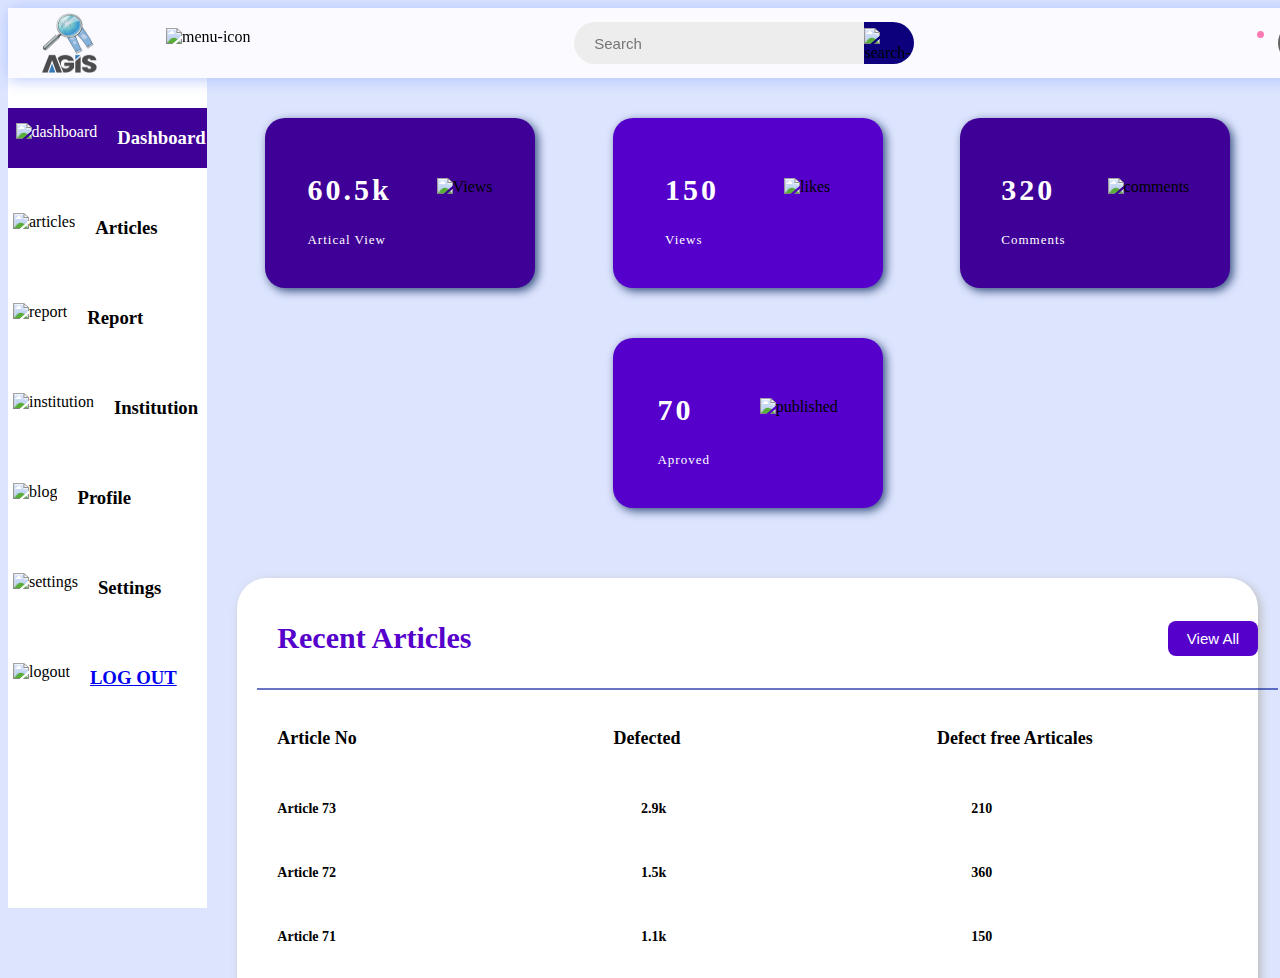
==== templates/ADMIN.html @ d0c77cff "here is my first commit" ====
<!DOCTYPE html>
<html lang="en">

<head>
	<link rel="stylesheet" href="ADMIN.css">
	<meta charset="UTF-8">
	<meta http-equiv="X-UA-Compatible"
		content="IE=edge">
	<meta name="viewport"
		content="width=device-width,
				initial-scale=1.0">
	<title>Automated Garments Inspection</title>
	<link rel="stylesheet"
		href="ADMIN.css">
</head>

<body>

	<!-- for header part -->
	<header>

		<div class="logosec">
			<div class="logo"><img src="logo.png" alt=""></div>
			<img src=
"https://media.geeksforgeeks.org/wp-content/uploads/20221210182541/Untitled-design-(30).png"
				class="icn menuicn"
				id="menuicn"
				alt="menu-icon">
		</div>

		<div class="searchbar">
			<input type="text"
				placeholder="Search">
			<div class="searchbtn">
			<img src="https://media.geeksforgeeks.org/wp-content/uploads/20221210180758/Untitled-design-(28).png"
				 class="icn srchicn"
					alt="search-icon">
			</div>
		</div>

		<div class="message">
			<div class="circle"></div>
			<img src=
"https://media.geeksforgeeks.org/wp-content/uploads/20221210183322/8.png"
				class="icn"
				alt="">
			<div class="dp">
			<img src=
"https://media.geeksforgeeks.org/wp-content/uploads/20221210180014/profile-removebg-preview.png"
					class="dpicn"
					alt="dp">
			</div>
		</div>

	</header>

	<div class="main-container">
		<div class="navcontainer">
			<ol><ol><li><nav class="nav">
				<div class="nav-upper-options">
					<div class="nav-option option1">
						<img src=
"https://media.geeksforgeeks.org/wp-content/uploads/20221210182148/Untitled-design-(29).png"
							class="nav-img"
							alt="dashboard">
						<h3> Dashboard</h3>
					</div>

					<div class="option2 nav-option">
						<img src=
"https://media.geeksforgeeks.org/wp-content/uploads/20221210183322/9.png"
							class="nav-img"
							alt="articles">
						<h3> Articles</h3>
					</div>

					<div class="nav-option option3">
						<img src=
"https://media.geeksforgeeks.org/wp-content/uploads/20221210183320/5.png"
							class="nav-img"
							alt="report">
						<h3> Report</h3>
					</div>

					<div class="nav-option option4">
						<img src=
"https://media.geeksforgeeks.org/wp-content/uploads/20221210183321/6.png"
							class="nav-img"
							alt="institution">
						<h3> Institution</h3>
					</div>

					<div class="nav-option option5">
						<img src=
"https://media.geeksforgeeks.org/wp-content/uploads/20221210183323/10.png"
							class="nav-img"
							alt="blog">
						<h3> Profile</h3>
					</div>

					<div class="nav-option option6">
						<img src=
"https://media.geeksforgeeks.org/wp-content/uploads/20221210183320/4.png"
							class="nav-img"
							alt="settings">
						<h3> Settings</h3>
					</div>

					<div class="nav-option logout">
						<img src=
"https://media.geeksforgeeks.org/wp-content/uploads/20221210183321/7.png"
							class="nav-img"
							alt="logout">
						<h3><a href="login.html"> LOG OUT</a></h3>
					</div>

				</div>
			</nav></li></ol></ol>
		</div>
		<div class="main">

			<div class="searchbar2">
				<input type="text"
					name=""
					id=""
					placeholder="Search">
				<div class="searchbtn">
				<img src=
"https://media.geeksforgeeks.org/wp-content/uploads/20221210180758/Untitled-design-(28).png"
						class="icn srchicn"
						alt="search-button">
				</div>
			</div>

			<div class="box-container">
				<div class="box box1">
					<div class="text">
						<h2 class="topic-heading">60.5k
						<h2 class="topic">Artical View</h2>
							</div>
					<img src="https://media.geeksforgeeks.org/wp-content/uploads/20221210184645/Untitled-design-(31).png"
						alt="Views">
					</div>

				<div class="box box2">
					<div class="text">
						<h2 class="topic-heading">150</h2>
						<h2 class="topic">Views</h2>
					</div>

					<img src=
"https://media.geeksforgeeks.org/wp-content/uploads/20221210185030/14.png"
						alt="likes">
				</div>

				<div class="box box3">
					<div class="text">
						<h2 class="topic-heading">320</h2>
						<h2 class="topic">Comments</h2>
					</div>

					<img src=
"https://media.geeksforgeeks.org/wp-content/uploads/20221210184645/Untitled-design-(32).png"
						alt="comments">
				</div>

				<div class="box box4">
					<div class="text">
						<h2 class="topic-heading">70</h2>
						<h2 class="topic">Aproved</h2>
					</div>

					<img src=
"https://media.geeksforgeeks.org/wp-content/uploads/20221210185029/13.png" alt="published">
				</div>
			</div>

			<div class="report-container">
				<div class="report-header">
					<h1 class="recent-Articles">Recent Articles</h1>
					<button class="view">View All</button>
				</div>

				<div class="report-body">
					<div class="report-topic-heading">
						<h3 class="t-op">Article No</h3>
						<h3 class="t-op">Defected</h3>
						<h3 class="t-op">Defect free Articales</h3>
						<h3 class="t-op">Status</h3>
					</div>

					<div class="items">
						<div class="item1">
							<h3 class="t-op-nextlvl">Article 73</h3>
							<h3 class="t-op-nextlvl">2.9k</h3>
							<h3 class="t-op-nextlvl">210</h3>
							<button type="button" class="t-op-nextlvl label-tag">Aproved</button>
						</div>

						<div class="item1">
							<h3 class="t-op-nextlvl">Article 72</h3>
							<h3 class="t-op-nextlvl">1.5k</h3>
							<h3 class="t-op-nextlvl">360</h3>
							<button type="button" class="t-op-nextlvl label-tag">Aproved</button>
						</div>

						<div class="item1">
							<h3 class="t-op-nextlvl">Article 71</h3>
							<h3 class="t-op-nextlvl">1.1k</h3>
							<h3 class="t-op-nextlvl">150</h3>
							<button type="button" class="t-op-nextlvl label-tag">Aproved</button>
							
						</div>

						<div class="item1">
							<h3 class="t-op-nextlvl">Article 70</h3>
							<h3 class="t-op-nextlvl">1.2k</h3>
							<h3 class="t-op-nextlvl">420</h3>
							<button type="button" class="t-op-nextlvl label-tag">Aproved</button>
						</div>

						<div class="item1">
							<h3 class="t-op-nextlvl">Article 69</h3>
							<h3 class="t-op-nextlvl">2.6k</h3>
							<h3 class="t-op-nextlvl">190</h3>
							<button type="button" class="t-op-nextlvl label-tag">Aproved</button>
							
						</div>

						<div class="item1">
							<h3 class="t-op-nextlvl">Article 68</h3>
							<h3 class="t-op-nextlvl">1.9k</h3>
							<h3 class="t-op-nextlvl">390</h3>
							<button type="button" class="t-op-nextlvl label-tag">Aproved</button>
							
						</div>

						<div class="item1">
							<h3 class="t-op-nextlvl">Article 67</h3>
							<h3 class="t-op-nextlvl">1.2k</h3>
							<h3 class="t-op-nextlvl">580</h3>
							<button type="button" class="t-op-nextlvl label-tag">Aproved</button>
							
						</div>

						<div class="item1">
							<h3 class="t-op-nextlvl">Article 66</h3>
							<h3 class="t-op-nextlvl">3.6k</h3>
							<h3 class="t-op-nextlvl">160</h3>
							<button type="button" class="t-op-nextlvl label-tag">Aproved</button>
							
						</div>

						<div class="item1">
							<h3 class="t-op-nextlvl">Article 65</h3>
							<h3 class="t-op-nextlvl">1.3k</h3>
							<h3 class="t-op-nextlvl">220</h3>
							<button type="button" class="t-op-nextlvl label-tag">Aproved</button>
							
						</div>

					</div>
				</div>
			</div>
		</div>
	</div>
	

	<script src="./ADMIN.js"></script>
</body>
</html>
---- templates/ADMIN.css ----
/* Main CSS Here */
@import url(
	"https://fonts.googleapis.com/css2?family=Poppins:ital,wght@0,100;0,200;0,300;0,400;0,500;0,600;0,700;0,800;0,900;1,100;1,200;1,300;1,400;1,500;1,600;1,700;1,800;1,900&display=swap");

	:root {
		--background-color1: #fafaff;
        --background-color2: #ffffff;
		--background-color3: #ededed;
		--background-color4: #cad7fda4;
		--primary-color: #4b49ac;
		--secondary-color: #0c007d;
		--Border-color: #3f0097;
		--one-use-color: #3f0097;
		--two-use-color: #5500cb;
	}
	body {
		background-color: var(--background-color4);
		max-width: 100%;
		overflow-x: hidden;
	}

	header {
		height: 70px;
		width: 100vw;
		padding: 0 30px;
		background-color: var(--background-color1);
		position: fixed;
		z-index: 100;
		box-shadow: 1px 1px 15px rgba(161, 182, 253, 0.825);
		display: flex;
		justify-content: space-between;
		align-items: center;
	}
	.logo {
		display: flex;
		align-items: center;
		justify-content: flex-start;
	  }
	  
	  .logo img {
		width: 60px; /* Adjust the size as needed */
		height: 60px; /* Adjust the size as needed */
		margin-right: 0.5rem;
	  }
	.icn {
		height: 30px;
	}
	.menuicn {
		cursor: pointer;
	}
	.searchbar,
	.message,
	.logosec {
		display: flex;
		align-items: center;
		justify-content: center;
	}
	.searchbar2 {
		display: none;
	}
	.logosec {
		gap: 60px;
	}
	.searchbar input {
		width: 250px;
		height: 42px;
		border-radius: 50px 0 0 50px;
		background-color: var(--background-color3);
		padding: 0 20px;
		font-size: 15px;
		outline: none;
		border: none;
	}
	.searchbtn {
		width: 50px;
		height: 42px;
		display: flex;
		align-items: center;
		justify-content: center;
		border-radius: 0px 50px 50px 0px;
		background-color: var(--secondary-color);
		cursor: pointer;
	}
	.message {
		gap: 40px;
		position: relative;
		cursor: pointer;
	}
	.circle {
		height: 7px;
		width: 7px;
		position: absolute;
		background-color: #fa7bb4;
		border-radius: 50%;
		left: 19px;
		top: 8px;
	}
	.dp {
		height: 40px;
		width: 40px;
		background-color: #626262;
		border-radius: 50%;
		display: flex;
		align-items: center;
		justify-content: center;
		overflow: hidden;
	}
	.main-container {
		display: flex;
		width: 100vw;
		position: relative;
		top: 70px;
		z-index: 1;
	}
	.dpicn {
		height: 42px;
	}
	.main {
		height: calc(100vh - 70px);
		width: 100%;
		overflow-y: scroll;
		overflow-x: hidden;
		padding: 40px 30px 30px 30px;
	}
	.main::-webkit-scrollbar-thumb {
		background-image:
		linear-gradient(to bottom, rgb(0, 0, 85), rgb(0, 0, 50));
	}
	.main::-webkit-scrollbar {
		width: 5px;
	}
	.main::-webkit-scrollbar-track {
		background-color: #9e9e9eb2;
	}
	.box-container {
		display: flex;
		justify-content: space-evenly;
		align-items: center;
		flex-wrap: wrap;
		gap: 50px;
	}
	.nav {
		min-height: 91vh;
		width: 250px;
		background-color: var(--background-color2);
		position: absolute;
		top: 0px;
		left: 00;
		box-shadow: 1px 1px 10px rgba(198, 189, 248, 0.825);
		display: flex;
		flex-direction: column;
		justify-content: space-between;
		overflow: hidden;
		padding: 30px 0 20px 10px;
	}
	.navcontainer {
		height: calc(100vh - 70px);
		width: 250px;
		position: relative;
		overflow-y: scroll;
		overflow-x: hidden;
		transition: all 0.5s ease-in-out;
	}.navcontainer::-webkit-scrollbar {
		display: none;
	}
	.navclose 
	{
		width: 80px;
	}
	.nav-option {
		width: 250px;
		height: 60px;
		display: flex;
		align-items: center;
		padding: 0 30px 0 20px;
		gap: 20px;
		transition: all 0.1s ease-in-out;
	}
	.nav-option:hover {
		border-left: 5px solid #a2a2a2;
		background-color: #dadada;
		cursor: pointer;
	}
	.nav-img {
		height: 30px;
	}
	.nav-upper-options {
		display: flex;
		flex-direction: column;
		align-items: center;
		gap: 30px;
	}
	.option1 {
		border-left: 5px solid #010058af;
		background-color: var(--Border-color);
		color: white;
		cursor: pointer;
	}
	.option1:hover {
		border-left: 5px solid #010058af;
		background-color: var(--Border-color);
	}
	.box {
		height: 130px;
		width: 230px;
		border-radius: 20px;
		box-shadow: 3px 3px 10px rgba(0, 30, 87, 0.751);
		padding: 20px;
		display: flex;
		align-items: center;
		justify-content: space-around;
		cursor: pointer;
		transition: transform 0.3s ease-in-out;
	}
	.box:hover {
		transform: scale(1.08);
	}
	.box:nth-child(1) {
		background-color: var(--one-use-color);
	}
	.box:nth-child(2) {
		background-color: var(--two-use-color);
	}
	.box:nth-child(3) {
		background-color: var(--one-use-color);
	}
	.box:nth-child(4) {
		background-color: var(--two-use-color);
	}
	.box img {
		height: 50px;
	}
	.box .text {
		color: white;
	}
	.topic {
		font-size: 13px;
		font-weight: 400;
		letter-spacing: 1px;
	}
	.topic-heading {
		font-size: 30px;
		letter-spacing: 3px;
	}
	.report-container {
		min-height: 300px;
		max-width: 1200px;
		margin: 70px auto 0px auto;
		background-color: #ffffff;
		border-radius: 30px;
		box-shadow: 3px 3px 10px rgb(188, 188, 188);
		padding: 0px 20px 20px 20px;
	}
	.report-header {
		height: 80px;
		width: 100%;
		display: flex;
		align-items: center;
		justify-content: space-between;
padding: 20px 20px 10px 20px;
border-bottom: 2px solid rgba(0, 20, 151, 0.59);
}

.recent-Articles {
font-size: 30px;
font-weight: 600;
color: #5500cb;
}

.view {
height: 35px;
width: 90px;
border-radius: 8px;
background-color: #5500cb;
color: white;
font-size: 15px;
border: none;
cursor: pointer;
}

.report-body {
max-width: 1160px;
overflow-x: auto;
padding: 20px;
}
.report-topic-heading,
.item1 {
width: 1120px;
display: flex;
justify-content: space-between;
align-items: center;
}
.t-op {
font-size: 18px;
letter-spacing: 0px;
}

.items {
width: 1120px;
margin-top: 15px;
}

.item1 {
margin-top: 20px;
}
.t-op-nextlvl {
font-size: 14px;
letter-spacing: 0px;
font-weight: 600;
}

.label-tag {
width: 100px;
text-align: center;
background-color: rgb(0, 177, 0);
color: white;
border-radius: 4px;
}
/* Responsive CSS Here */
@media screen and (max-width: 950px) {
.nav-img {
	height: 25px;
}
.nav-option {
	gap: 30px;
}
.nav-option h3 {
	font-size: 15px;
}
.report-topic-heading,
.item1,
.items {
	width: 800px;
}
}

@media screen and (max-width: 850px) {
.nav-img {
	height: 30px;
}
.nav-option {
	gap: 30px;
}
.nav-option h3 {
	font-size: 20px;
}
.report-topic-heading,
.item1,
.items {
	width: 700px;
}
.navcontainer {
	width: 100vw;
	position: absolute;
	transition: all 0.6s ease-in-out;
	top: 0;
	left: -100vw;
}
.nav {
	width: 100%;
	position: absolute;
}
.navclose {
	left: 00px;
}
.searchbar {
	display: none;
}
.main {
	padding: 40px 30px 30px 30px;
}
.searchbar2 {
	width: 100%;
	display: flex;
	margin: 0 0 40px 0;
	justify-content: center;
}
.searchbar2 input {
	width: 250px;
	height: 42px;
	border-radius: 50px 0 0 50px;
	background-color: var(--background-color3);
	padding: 0 20px;
	font-size: 15px;
	border: 2px solid var(--secondary-color);
}
}
/* Dropdown Button */
.dropbtn {
  background-color: #04AA6D;
  color: white;
  padding: 16px;
  font-size: 16px;
  border: none;
  cursor: pointer;
}

/* Dropdown button on hover & focus */
.dropbtn:hover, .dropbtn:focus {
  background-color: #3e8e41;
}

/* The search field */
#myInput {
  box-sizing: border-box;
  background-image: url('searchicon.png');
  background-position: 14px 12px;
  background-repeat: no-repeat;
  font-size: 16px;
  padding: 14px 20px 12px 45px;
  border: none;
  border-bottom: 1px solid #ddd;
}

/* The search field when it gets focus/clicked on */
#myInput:focus {outline: 3px solid #ddd;}

/* The container <div> - needed to position the dropdown content */
.dropdown {
  position: relative;
  display: inline-block;
}

/* Dropdown Content (Hidden by Default) */
.dropdown-content {
  display: none;
  position: absolute;
  background-color: #f6f6f6;
  min-width: 230px;
  border: 1px solid #ddd;
  z-index: 1;
}

/* Links inside the dropdown */
.dropdown-content a {
  color: black;
  padding: 12px 16px;
  text-decoration: none;
  display: block;
}

/* Change color of dropdown links on hover */
.dropdown-content a:hover {background-color: blue}

/* Show the dropdown menu (use JS to add this class to the .dropdown-content container when the user clicks on the dropdown button) */
.show {display:block;}

@media screen and (max-width: 490px) {
.message {
	display: none;
}
.logosec {
	width: 100%;
	justify-content: space-between;
}
.logo {
	font-size: 20px;
}
.menuicn {
	height: 25px;
}
.nav-img {
	height: 25px;
}
.nav-option {
	gap: 25px;
}
.nav-option h3 {
	font-size: 12px;
}
.nav-upper-options {
	gap: 15px;
}
.recent-Articles {
	font-size: 20px;
}
.report-topic-heading,
.item1,
.items {
	width: 550px;
}
}

@media screen and (max-width: 400px) {
.recent-Articles {
	font-size: 17px;
}
.view {
	width: 60px;
	font-size: 10px;
	height: 27px;
}
.report-header {
	height: 60px;
	padding: 10px 10px 5px 10px;
}
.searchbtn img {
	height: 20px;
}
}

@media screen and (max-width: 320px) {
.recent-Articles {
	font-size: 12px;
}
.view {
	width: 50px;
	font-size: 8px;
	height: 27px;
}
.report-header {
	height: 60px;
	padding: 10px 5px 5px 5px;
}
.t-op {
	font-size: 12px;
}
.t-op-nextlvl {
	font-size: 10px;
}
.report-topic-heading,
.item1,
.items {
	width: 300px;
}
.report-body {
	padding: 10px;
}
.label-tag {
	width: 70px;
}
.searchbtn {
	width: 40px;
}
.searchbar2 input {
	width: 180px;
}
}
---- templates/ADMIN.css ----
/* Main CSS Here */
@import url(
	"https://fonts.googleapis.com/css2?family=Poppins:ital,wght@0,100;0,200;0,300;0,400;0,500;0,600;0,700;0,800;0,900;1,100;1,200;1,300;1,400;1,500;1,600;1,700;1,800;1,900&display=swap");

	:root {
		--background-color1: #fafaff;
        --background-color2: #ffffff;
		--background-color3: #ededed;
		--background-color4: #cad7fda4;
		--primary-color: #4b49ac;
		--secondary-color: #0c007d;
		--Border-color: #3f0097;
		--one-use-color: #3f0097;
		--two-use-color: #5500cb;
	}
	body {
		background-color: var(--background-color4);
		max-width: 100%;
		overflow-x: hidden;
	}

	header {
		height: 70px;
		width: 100vw;
		padding: 0 30px;
		background-color: var(--background-color1);
		position: fixed;
		z-index: 100;
		box-shadow: 1px 1px 15px rgba(161, 182, 253, 0.825);
		display: flex;
		justify-content: space-between;
		align-items: center;
	}
	.logo {
		display: flex;
		align-items: center;
		justify-content: flex-start;
	  }
	  
	  .logo img {
		width: 60px; /* Adjust the size as needed */
		height: 60px; /* Adjust the size as needed */
		margin-right: 0.5rem;
	  }
	.icn {
		height: 30px;
	}
	.menuicn {
		cursor: pointer;
	}
	.searchbar,
	.message,
	.logosec {
		display: flex;
		align-items: center;
		justify-content: center;
	}
	.searchbar2 {
		display: none;
	}
	.logosec {
		gap: 60px;
	}
	.searchbar input {
		width: 250px;
		height: 42px;
		border-radius: 50px 0 0 50px;
		background-color: var(--background-color3);
		padding: 0 20px;
		font-size: 15px;
		outline: none;
		border: none;
	}
	.searchbtn {
		width: 50px;
		height: 42px;
		display: flex;
		align-items: center;
		justify-content: center;
		border-radius: 0px 50px 50px 0px;
		background-color: var(--secondary-color);
		cursor: pointer;
	}
	.message {
		gap: 40px;
		position: relative;
		cursor: pointer;
	}
	.circle {
		height: 7px;
		width: 7px;
		position: absolute;
		background-color: #fa7bb4;
		border-radius: 50%;
		left: 19px;
		top: 8px;
	}
	.dp {
		height: 40px;
		width: 40px;
		background-color: #626262;
		border-radius: 50%;
		display: flex;
		align-items: center;
		justify-content: center;
		overflow: hidden;
	}
	.main-container {
		display: flex;
		width: 100vw;
		position: relative;
		top: 70px;
		z-index: 1;
	}
	.dpicn {
		height: 42px;
	}
	.main {
		height: calc(100vh - 70px);
		width: 100%;
		overflow-y: scroll;
		overflow-x: hidden;
		padding: 40px 30px 30px 30px;
	}
	.main::-webkit-scrollbar-thumb {
		background-image:
		linear-gradient(to bottom, rgb(0, 0, 85), rgb(0, 0, 50));
	}
	.main::-webkit-scrollbar {
		width: 5px;
	}
	.main::-webkit-scrollbar-track {
		background-color: #9e9e9eb2;
	}
	.box-container {
		display: flex;
		justify-content: space-evenly;
		align-items: center;
		flex-wrap: wrap;
		gap: 50px;
	}
	.nav {
		min-height: 91vh;
		width: 250px;
		background-color: var(--background-color2);
		position: absolute;
		top: 0px;
		left: 00;
		box-shadow: 1px 1px 10px rgba(198, 189, 248, 0.825);
		display: flex;
		flex-direction: column;
		justify-content: space-between;
		overflow: hidden;
		padding: 30px 0 20px 10px;
	}
	.navcontainer {
		height: calc(100vh - 70px);
		width: 250px;
		position: relative;
		overflow-y: scroll;
		overflow-x: hidden;
		transition: all 0.5s ease-in-out;
	}.navcontainer::-webkit-scrollbar {
		display: none;
	}
	.navclose 
	{
		width: 80px;
	}
	.nav-option {
		width: 250px;
		height: 60px;
		display: flex;
		align-items: center;
		padding: 0 30px 0 20px;
		gap: 20px;
		transition: all 0.1s ease-in-out;
	}
	.nav-option:hover {
		border-left: 5px solid #a2a2a2;
		background-color: #dadada;
		cursor: pointer;
	}
	.nav-img {
		height: 30px;
	}
	.nav-upper-options {
		display: flex;
		flex-direction: column;
		align-items: center;
		gap: 30px;
	}
	.option1 {
		border-left: 5px solid #010058af;
		background-color: var(--Border-color);
		color: white;
		cursor: pointer;
	}
	.option1:hover {
		border-left: 5px solid #010058af;
		background-color: var(--Border-color);
	}
	.box {
		height: 130px;
		width: 230px;
		border-radius: 20px;
		box-shadow: 3px 3px 10px rgba(0, 30, 87, 0.751);
		padding: 20px;
		display: flex;
		align-items: center;
		justify-content: space-around;
		cursor: pointer;
		transition: transform 0.3s ease-in-out;
	}
	.box:hover {
		transform: scale(1.08);
	}
	.box:nth-child(1) {
		background-color: var(--one-use-color);
	}
	.box:nth-child(2) {
		background-color: var(--two-use-color);
	}
	.box:nth-child(3) {
		background-color: var(--one-use-color);
	}
	.box:nth-child(4) {
		background-color: var(--two-use-color);
	}
	.box img {
		height: 50px;
	}
	.box .text {
		color: white;
	}
	.topic {
		font-size: 13px;
		font-weight: 400;
		letter-spacing: 1px;
	}
	.topic-heading {
		font-size: 30px;
		letter-spacing: 3px;
	}
	.report-container {
		min-height: 300px;
		max-width: 1200px;
		margin: 70px auto 0px auto;
		background-color: #ffffff;
		border-radius: 30px;
		box-shadow: 3px 3px 10px rgb(188, 188, 188);
		padding: 0px 20px 20px 20px;
	}
	.report-header {
		height: 80px;
		width: 100%;
		display: flex;
		align-items: center;
		justify-content: space-between;
padding: 20px 20px 10px 20px;
border-bottom: 2px solid rgba(0, 20, 151, 0.59);
}

.recent-Articles {
font-size: 30px;
font-weight: 600;
color: #5500cb;
}

.view {
height: 35px;
width: 90px;
border-radius: 8px;
background-color: #5500cb;
color: white;
font-size: 15px;
border: none;
cursor: pointer;
}

.report-body {
max-width: 1160px;
overflow-x: auto;
padding: 20px;
}
.report-topic-heading,
.item1 {
width: 1120px;
display: flex;
justify-content: space-between;
align-items: center;
}
.t-op {
font-size: 18px;
letter-spacing: 0px;
}

.items {
width: 1120px;
margin-top: 15px;
}

.item1 {
margin-top: 20px;
}
.t-op-nextlvl {
font-size: 14px;
letter-spacing: 0px;
font-weight: 600;
}

.label-tag {
width: 100px;
text-align: center;
background-color: rgb(0, 177, 0);
color: white;
border-radius: 4px;
}
/* Responsive CSS Here */
@media screen and (max-width: 950px) {
.nav-img {
	height: 25px;
}
.nav-option {
	gap: 30px;
}
.nav-option h3 {
	font-size: 15px;
}
.report-topic-heading,
.item1,
.items {
	width: 800px;
}
}

@media screen and (max-width: 850px) {
.nav-img {
	height: 30px;
}
.nav-option {
	gap: 30px;
}
.nav-option h3 {
	font-size: 20px;
}
.report-topic-heading,
.item1,
.items {
	width: 700px;
}
.navcontainer {
	width: 100vw;
	position: absolute;
	transition: all 0.6s ease-in-out;
	top: 0;
	left: -100vw;
}
.nav {
	width: 100%;
	position: absolute;
}
.navclose {
	left: 00px;
}
.searchbar {
	display: none;
}
.main {
	padding: 40px 30px 30px 30px;
}
.searchbar2 {
	width: 100%;
	display: flex;
	margin: 0 0 40px 0;
	justify-content: center;
}
.searchbar2 input {
	width: 250px;
	height: 42px;
	border-radius: 50px 0 0 50px;
	background-color: var(--background-color3);
	padding: 0 20px;
	font-size: 15px;
	border: 2px solid var(--secondary-color);
}
}
/* Dropdown Button */
.dropbtn {
  background-color: #04AA6D;
  color: white;
  padding: 16px;
  font-size: 16px;
  border: none;
  cursor: pointer;
}

/* Dropdown button on hover & focus */
.dropbtn:hover, .dropbtn:focus {
  background-color: #3e8e41;
}

/* The search field */
#myInput {
  box-sizing: border-box;
  background-image: url('searchicon.png');
  background-position: 14px 12px;
  background-repeat: no-repeat;
  font-size: 16px;
  padding: 14px 20px 12px 45px;
  border: none;
  border-bottom: 1px solid #ddd;
}

/* The search field when it gets focus/clicked on */
#myInput:focus {outline: 3px solid #ddd;}

/* The container <div> - needed to position the dropdown content */
.dropdown {
  position: relative;
  display: inline-block;
}

/* Dropdown Content (Hidden by Default) */
.dropdown-content {
  display: none;
  position: absolute;
  background-color: #f6f6f6;
  min-width: 230px;
  border: 1px solid #ddd;
  z-index: 1;
}

/* Links inside the dropdown */
.dropdown-content a {
  color: black;
  padding: 12px 16px;
  text-decoration: none;
  display: block;
}

/* Change color of dropdown links on hover */
.dropdown-content a:hover {background-color: blue}

/* Show the dropdown menu (use JS to add this class to the .dropdown-content container when the user clicks on the dropdown button) */
.show {display:block;}

@media screen and (max-width: 490px) {
.message {
	display: none;
}
.logosec {
	width: 100%;
	justify-content: space-between;
}
.logo {
	font-size: 20px;
}
.menuicn {
	height: 25px;
}
.nav-img {
	height: 25px;
}
.nav-option {
	gap: 25px;
}
.nav-option h3 {
	font-size: 12px;
}
.nav-upper-options {
	gap: 15px;
}
.recent-Articles {
	font-size: 20px;
}
.report-topic-heading,
.item1,
.items {
	width: 550px;
}
}

@media screen and (max-width: 400px) {
.recent-Articles {
	font-size: 17px;
}
.view {
	width: 60px;
	font-size: 10px;
	height: 27px;
}
.report-header {
	height: 60px;
	padding: 10px 10px 5px 10px;
}
.searchbtn img {
	height: 20px;
}
}

@media screen and (max-width: 320px) {
.recent-Articles {
	font-size: 12px;
}
.view {
	width: 50px;
	font-size: 8px;
	height: 27px;
}
.report-header {
	height: 60px;
	padding: 10px 5px 5px 5px;
}
.t-op {
	font-size: 12px;
}
.t-op-nextlvl {
	font-size: 10px;
}
.report-topic-heading,
.item1,
.items {
	width: 300px;
}
.report-body {
	padding: 10px;
}
.label-tag {
	width: 70px;
}
.searchbtn {
	width: 40px;
}
.searchbar2 input {
	width: 180px;
}
}
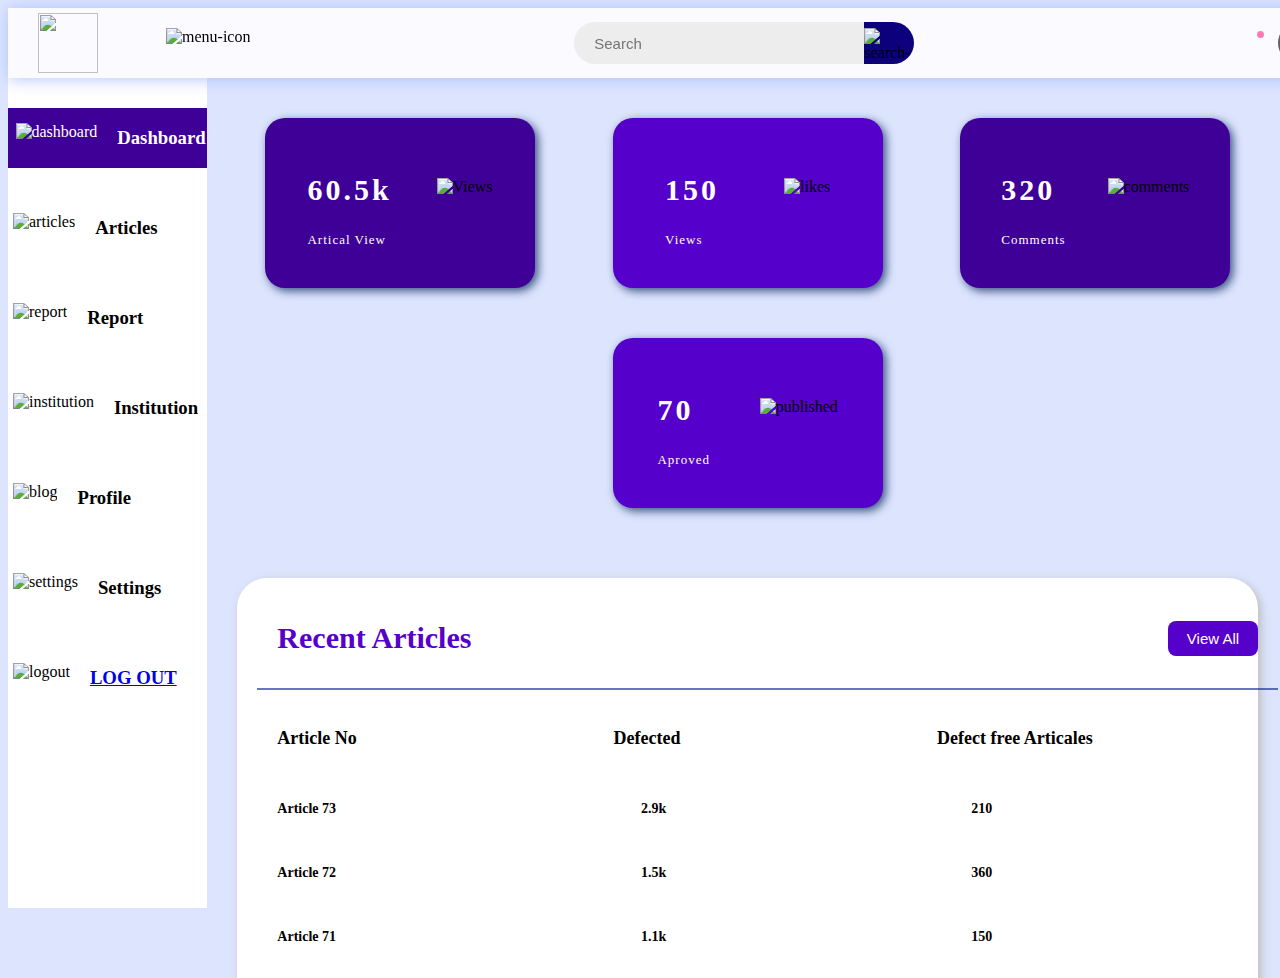
==== commit fdc9b777: "some modification" ====
--- a/templates/ADMIN.html
+++ b/templates/ADMIN.html
@@ -11,7 +11,7 @@
 				initial-scale=1.0">
 	<title>Automated Garments Inspection</title>
 	<link rel="stylesheet"
-		href="ADMIN.css">
+		href="F:\FYP check\defects\FYP\Automated_Garments_Inspection-\defects-img\static\FYP\Automated_Garments_Inspection-\static\css\ADMIN.css">
 </head>
 
 <body>
@@ -20,7 +20,7 @@
 	<header>
 
 		<div class="logosec">
-			<div class="logo"><img src="logo.png" alt=""></div>
+			<div class="logo"><img src="F:\FYP check\defects\FYP\Automated_Garments_Inspection-\defects-img\static\FYP\Automated_Garments_Inspection-\static\img\logo.png" alt=""></div>
 			<img src=
 "https://media.geeksforgeeks.org/wp-content/uploads/20221210182541/Untitled-design-(30).png"
 				class="icn menuicn"
@@ -111,7 +111,7 @@
 "https://media.geeksforgeeks.org/wp-content/uploads/20221210183321/7.png"
 							class="nav-img"
 							alt="logout">
-						<h3><a href="login.html"> LOG OUT</a></h3>
+						<h3><a href="F:\FYP check\defects\FYP\Automated_Garments_Inspection-\defects-img\static\FYP\Automated_Garments_Inspection-\templates\login.html"> LOG OUT</a></h3>
 					</div>
 
 				</div>
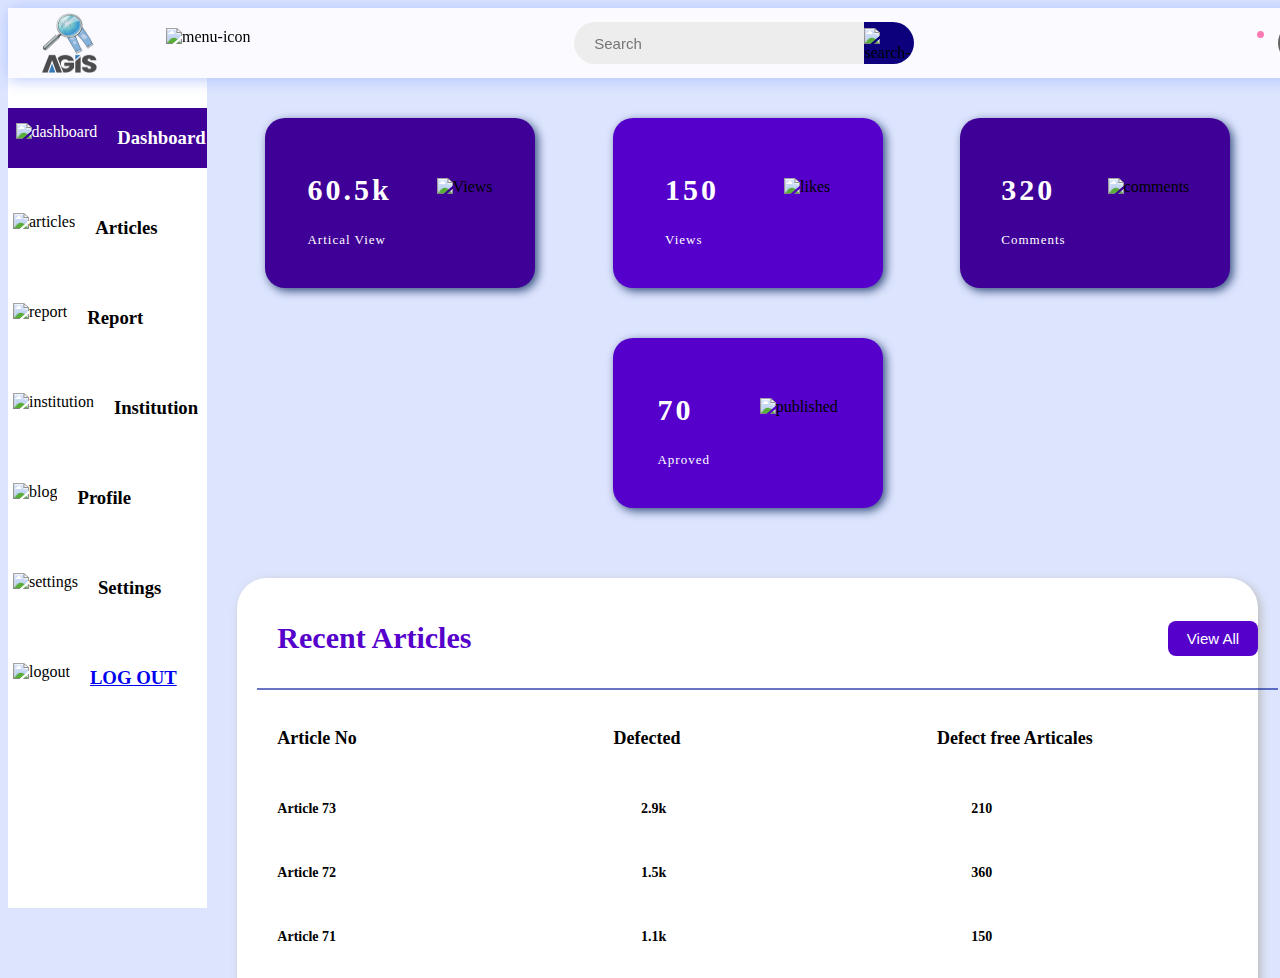
==== commit d6a6742b: "add" ====
--- a/templates/ADMIN.html
+++ b/templates/ADMIN.html
@@ -11,7 +11,7 @@
 				initial-scale=1.0">
 	<title>Automated Garments Inspection</title>
 	<link rel="stylesheet"
-		href="F:\FYP check\defects\FYP\Automated_Garments_Inspection-\defects-img\static\FYP\Automated_Garments_Inspection-\static\css\ADMIN.css">
+		href="..\static\css\ADMIN.css">
 </head>
 
 <body>
@@ -20,7 +20,7 @@
 	<header>
 
 		<div class="logosec">
-			<div class="logo"><img src="F:\FYP check\defects\FYP\Automated_Garments_Inspection-\defects-img\static\FYP\Automated_Garments_Inspection-\static\img\logo.png" alt=""></div>
+			<div class="logo"><img src="..\static\img\logo.png" alt=""></div>
 			<img src=
 "https://media.geeksforgeeks.org/wp-content/uploads/20221210182541/Untitled-design-(30).png"
 				class="icn menuicn"
@@ -111,7 +111,7 @@
 "https://media.geeksforgeeks.org/wp-content/uploads/20221210183321/7.png"
 							class="nav-img"
 							alt="logout">
-						<h3><a href="F:\FYP check\defects\FYP\Automated_Garments_Inspection-\defects-img\static\FYP\Automated_Garments_Inspection-\templates\login.html"> LOG OUT</a></h3>
+						<h3><a href="..\templates\login.html"> LOG OUT</a></h3>
 					</div>
 
 				</div>
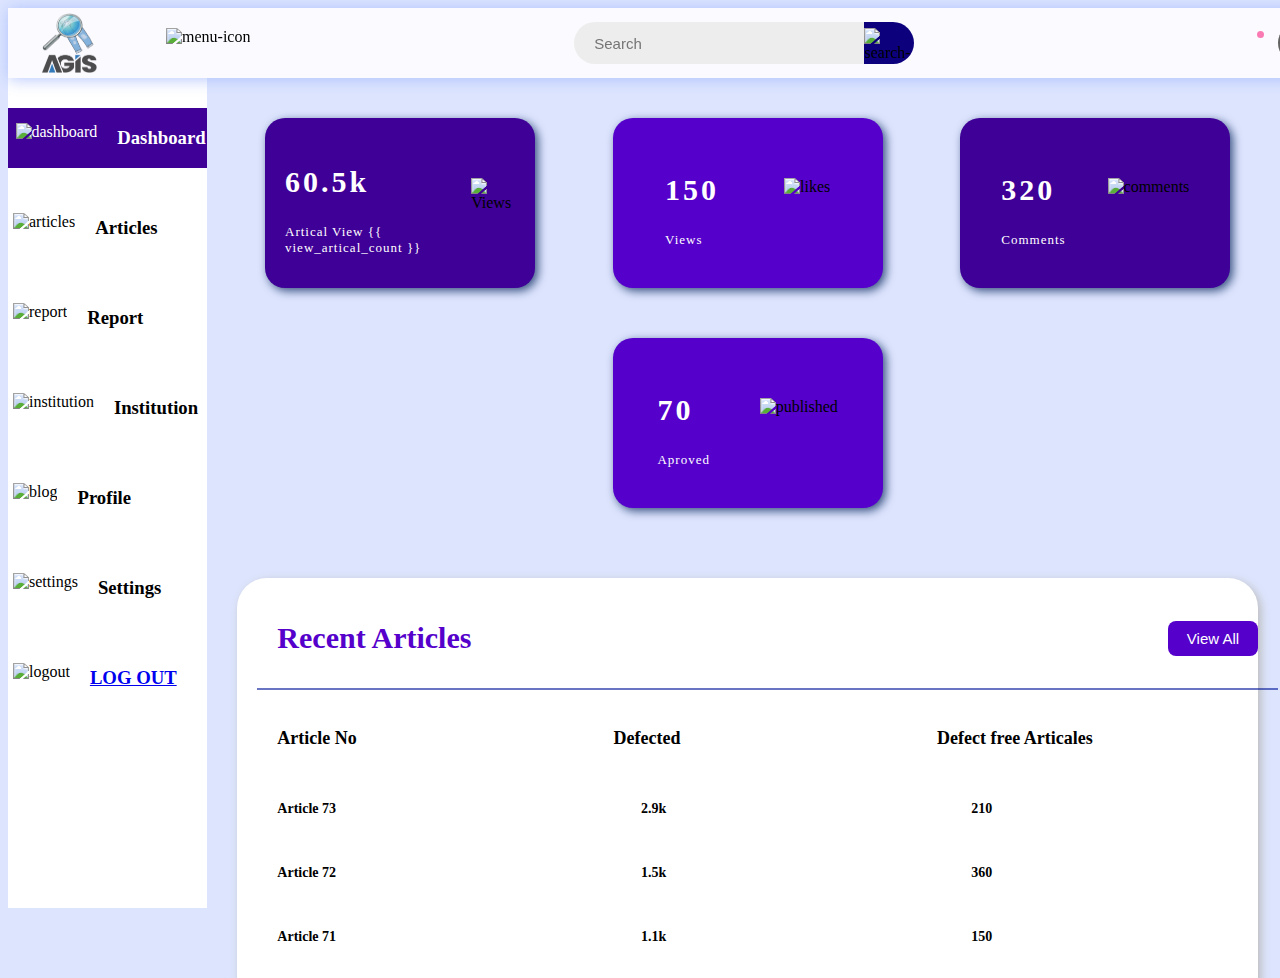
==== commit 836a06f4: "added count" ====
--- a/templates/ADMIN.html
+++ b/templates/ADMIN.html
@@ -136,7 +136,7 @@
 				<div class="box box1">
 					<div class="text">
 						<h2 class="topic-heading">60.5k
-						<h2 class="topic">Artical View</h2>
+						<h2 class="topic">Artical View {{ view_artical_count }}</h2>
 							</div>
 					<img src="https://media.geeksforgeeks.org/wp-content/uploads/20221210184645/Untitled-design-(31).png"
 						alt="Views">
